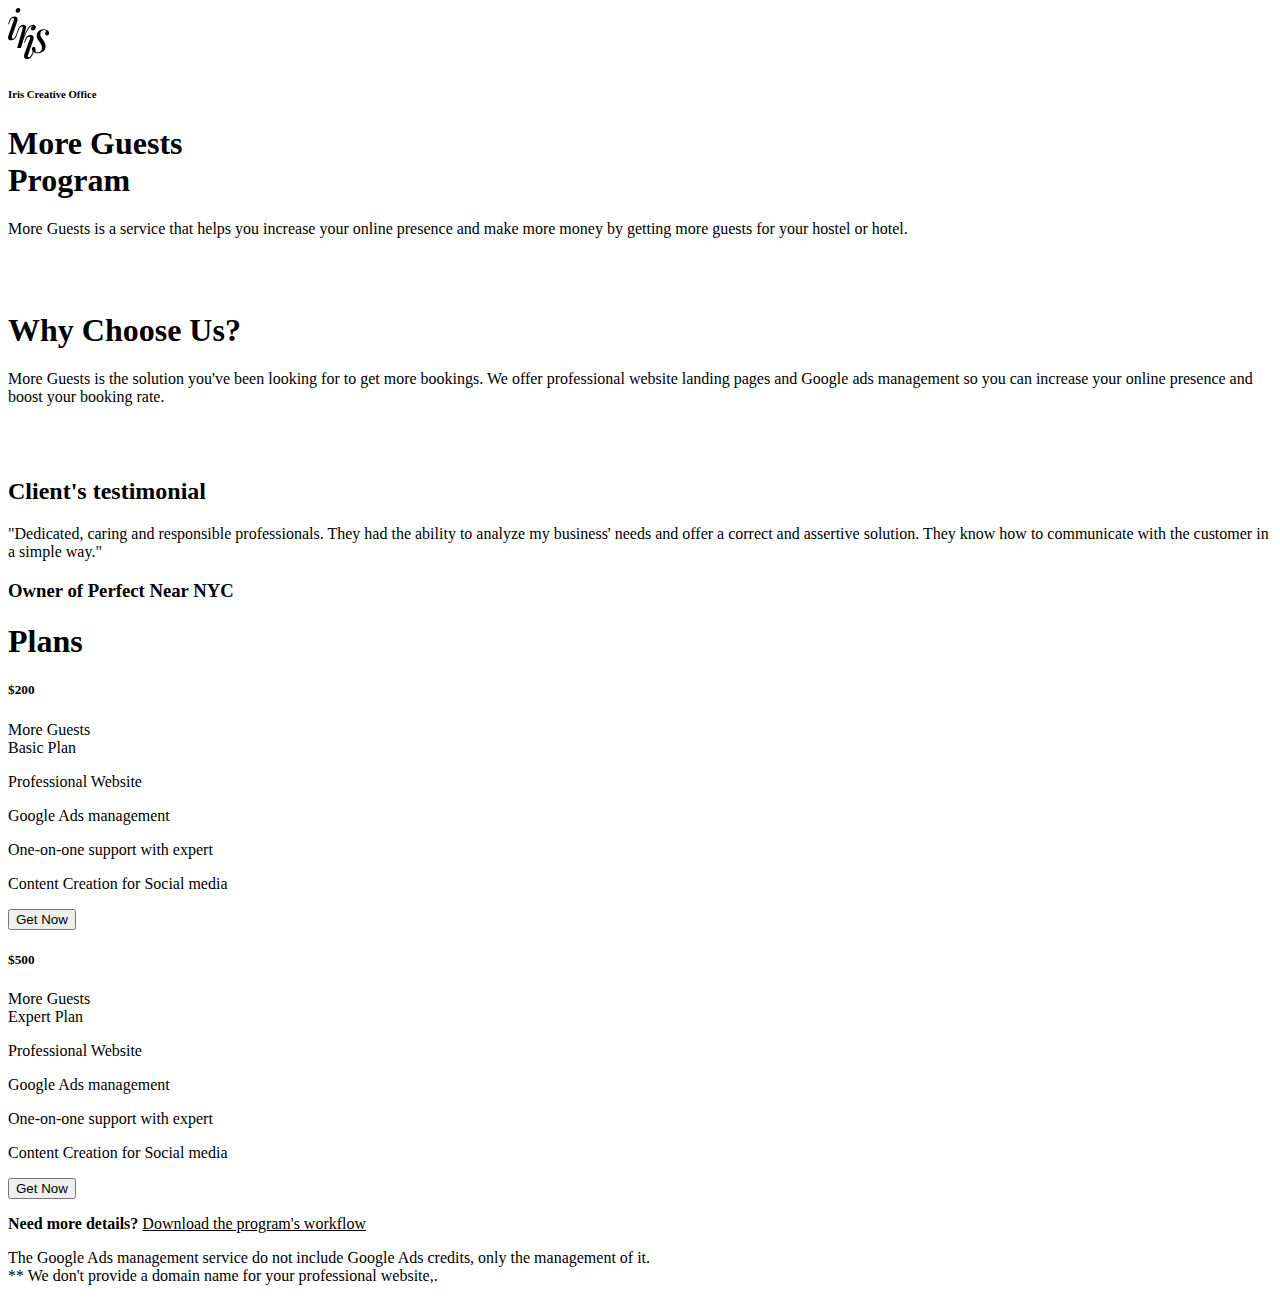
==== moreguestsprogram.html @ 50bc85f2 "guests icon" ====
<!DOCTYPE html>
<html lang="en">
<head>
    <meta charset="UTF-8">
    <meta http-equiv="X-UA-Compatible" content="IE=edge">
    <meta name="viewport" content="width=device-width, initial-scale=1.0">
    <link rel="stylesheet" href="./style/guest.css">
    <link href="https://fonts.googleapis.com/css2?family=Raleway&display=swap" rel="stylesheet">
    <link rel="shortcut icon" href="icofolder/iris.ico" type="image/x-icon">
    <title>More Guests Program</title>
</head>
<body>
    <a href="https://www.iriscreativeoffice.com/"><i class="fa-solid fa-arrow-left fa-3x"></i></a>
    <section>
        
        <div id="logo">
            <svg width="41" height="51" viewBox="0 0 82 102" fill="none" xmlns="http://www.w3.org/2000/svg">
                <path d="M48.9099 35.8061C49.0886 35.796 49.2676 35.8219 49.436 35.8823C49.6043 35.9427 49.7586 36.0363 49.8893 36.1575C48.7283 36.6228 47.7126 37.3846 46.9456 38.3655C46.2194 39.3653 45.8471 40.5749 45.8868 41.8061C45.8628 42.2437 45.9383 42.6812 46.1079 43.086C46.2774 43.4909 46.5366 43.8529 46.8662 44.1452C47.5943 44.7296 48.5139 45.0283 49.4499 44.9844C50.2668 44.9864 51.0755 44.8232 51.8266 44.5049C52.5776 44.1865 53.2552 43.7197 53.8178 43.133C54.4238 42.5485 54.9023 41.8472 55.2237 41.0723C55.5452 40.2974 55.7028 39.4654 55.6867 38.6277C55.7097 37.9604 55.5953 37.2953 55.3504 36.6732C55.1056 36.051 54.7354 35.4847 54.2625 35.0089C53.7542 34.5291 53.1528 34.1567 52.4948 33.9142C51.8368 33.6717 51.1359 33.5641 50.4347 33.598C46.9298 33.598 43.7655 35.3777 40.9418 38.9372C38.1181 42.4966 35.1003 48.5421 31.8883 57.0735L34.742 45.9547C35.575 42.7763 35.9915 40.3638 35.9915 38.7169C35.9915 35.3078 34.2973 33.6015 30.9088 33.598C25.8615 33.598 22.2683 36.6277 20.1294 42.6872L17.8899 49.1172L16.6457 52.3847C15.3962 55.6784 14.2367 58.0019 13.1672 59.355C12.1083 60.7082 10.9436 61.3847 9.69409 61.3847C8.28224 61.3847 7.57632 60.6487 7.57632 59.1767C7.64932 58.0601 7.89022 56.9606 8.29106 55.9144L17.821 29.1662C18.6907 26.9921 19.1743 24.6854 19.2505 22.348C19.2505 18.6452 17.2898 16.7921 13.3684 16.7886C11.1075 16.8171 8.91133 17.541 7.08394 18.8603C5.09323 20.2134 3.50491 22.5665 2.31896 25.9197L0 32.3498H1.69422L2.9384 29.0823C4.12435 25.904 5.25383 23.6103 6.32683 22.2012C7.38572 20.7851 8.60873 20.1033 9.97999 20.1033C11.3512 20.1033 11.9389 20.8375 11.9389 22.3061C11.8666 23.4244 11.6257 24.5258 11.2242 25.5735L1.69422 52.3218C0.635331 55.2659 0.105889 57.5893 0.105889 59.2921C0.105889 62.8795 2.18483 64.6749 6.34272 64.6784C8.61105 64.6781 10.8167 63.9412 12.6219 62.5805C14.5491 61.1645 16.1074 58.8393 17.2969 55.605L19.6105 49.1802L20.77 45.9127C21.8995 42.6749 23.0131 40.3655 24.1108 38.9844C25.2085 37.6033 26.4121 36.904 27.7216 36.8865C28.964 36.8865 29.587 37.563 29.5905 38.9162C29.5613 40.088 29.3506 41.2483 28.9658 42.3568L18.2605 80.2239H26.0115L27.7904 73.2536C31.1188 62.0124 34.6679 52.9651 38.4375 46.112C42.2071 39.2589 45.6979 35.8235 48.9099 35.8061Z" fill="black"/>
                <path d="M54.9933 86.0193C55.1554 85.1167 55.2492 84.2033 55.2739 83.2868C55.324 81.8975 54.985 80.5215 54.2944 79.3113C53.9963 78.8082 53.5649 78.3956 53.0469 78.1183C52.5289 77.8409 51.9441 77.7093 51.356 77.7379C50.8443 77.6991 50.3312 77.7928 49.8671 78.0098C49.403 78.2268 49.0038 78.5596 48.7088 78.9756C48.1515 79.7814 47.8559 80.7366 47.8617 81.7134C47.816 83.2383 48.2188 84.7434 49.0212 86.0456C49.0953 86.1662 49.6671 87.0001 49.4183 87.7291L48.6506 89.7379C47.4011 93.0316 46.2416 95.355 45.1721 96.7081C44.1132 98.0665 42.9485 98.7379 41.699 98.7379C40.2871 98.7379 39.5812 98.0036 39.5812 96.5351C39.6535 95.4167 39.8945 94.3153 40.296 93.2676L49.8259 66.5193C50.6966 64.3455 51.1803 62.0386 51.2554 59.7011C51.2554 55.9948 49.2947 54.1417 45.3733 54.1417C43.1068 54.1613 40.9028 54.8799 39.0677 56.1976C37.077 57.5508 35.4886 59.9039 34.3027 63.2571L31.989 69.6976H33.6832L34.9274 66.4354C36.1134 63.2571 37.2428 60.9616 38.3158 59.549C39.3747 58.1382 40.5977 57.4511 41.9637 57.4511C43.3297 57.4511 43.9279 58.1906 43.9279 59.6592C43.8551 60.7775 43.6142 61.8788 43.2132 62.9267L33.6832 89.6749C32.6243 92.6155 32.0949 94.9407 32.0949 96.6505C32.0949 100.238 34.1738 102.032 38.3317 102.032C40.6001 102.031 42.8057 101.294 44.6109 99.9337C46.5381 98.5351 48.0964 96.2116 49.2859 92.9634L51.0278 88.1172C51.1336 88.1907 51.2395 88.2641 51.356 88.3323C53.6714 89.7763 56.5216 90.4983 59.9065 90.4983C62.5517 90.5165 65.1632 89.9106 67.5252 88.7309C69.808 87.6105 71.7459 85.9044 73.1373 83.7903C74.5415 81.6674 75.2785 79.1796 75.255 76.6417C75.2538 74.5724 74.8137 72.5265 73.9632 70.6365C72.8318 68.2127 71.5075 65.8819 70.003 63.6662L68.4146 61.3742C67.3338 59.8312 66.3506 58.2232 65.4709 56.5595C64.9062 55.3293 64.6327 53.9874 64.6715 52.6365C64.6715 50.0455 65.3986 48.0001 66.8528 46.5001C67.5709 45.7603 68.4375 45.1778 69.3969 44.7903C70.3562 44.4027 71.3869 44.2187 72.4225 44.2501C73.977 44.1755 75.5209 44.5393 76.8751 45.299C75.2127 47.362 74.3814 49.3323 74.3814 51.2099C74.3667 51.6968 74.4499 52.1817 74.6263 52.6364C74.8026 53.0912 75.0685 53.5066 75.4086 53.8585C75.7324 54.2009 76.1259 54.4715 76.5631 54.6523C77.0002 54.8331 77.471 54.9201 77.9446 54.9074C78.5446 54.9434 79.1438 54.8241 79.6832 54.5611C80.2225 54.2981 80.6835 53.9005 81.0207 53.4074C81.6706 52.5047 82.0271 51.427 82.0425 50.3183C82.0425 47.4966 81.003 45.5106 78.9241 44.3602C76.8451 43.2099 74.2614 42.6365 71.173 42.64C68.7852 42.6156 66.4259 43.1549 64.2903 44.2134C62.2376 45.2236 60.4982 46.7637 59.2553 48.6714C58.004 50.6058 57.3541 52.8619 57.3864 55.1592C57.3344 57.284 57.8088 59.3891 58.7682 61.2903C60.0728 63.6155 61.5468 65.8435 63.1784 67.9564C64.6112 69.8504 65.8076 71.909 66.7416 74.0875C67.4443 75.8436 67.8036 77.716 67.8005 79.605C67.8005 82.4896 66.9693 84.7256 65.3068 86.313C63.6444 87.9004 61.4754 88.6942 58.8 88.6942C58.1273 88.7027 57.4548 88.6624 56.7881 88.5735C56.7881 88.5735 55.0092 88.3742 55.0462 86.0351" fill="black"/>
                <path d="M19.0811 9.49827C19.8135 9.49133 20.5367 9.3366 21.2067 9.04353C21.8766 8.75046 22.4793 8.32521 22.9778 7.79373C23.5194 7.28832 23.9513 6.67884 24.2472 6.00253C24.543 5.32621 24.6966 4.59725 24.6985 3.86016C24.7236 2.84343 24.3431 1.85789 23.6396 1.11715C23.2879 0.74274 22.8592 0.447408 22.3824 0.251077C21.9057 0.0547451 21.392 -0.038019 20.8759 -0.0209586C20.1457 -0.0143247 19.4251 0.14463 18.761 0.44555C18.0969 0.74647 17.5042 1.18261 17.0216 1.72555C16.4892 2.24396 16.0659 2.86175 15.776 3.54322C15.4861 4.22469 15.3354 4.95632 15.3327 5.69583C15.3179 6.1941 15.404 6.69026 15.5858 7.15505C15.7677 7.61985 16.0417 8.04387 16.3916 8.40212C16.7377 8.76087 17.1558 9.04376 17.6191 9.23256C18.0823 9.42137 18.5804 9.51188 19.0811 9.49827Z" fill="black"/>
            </svg>
            <h6>Iris Creative Office</h6>
        </div>
        <div class="painel">
            <div class="template">
                <h1>More Guests<br> Program</h1>
                <p>More Guests is a service that helps you increase your online presence and make more money by getting more guests for your hostel or hotel.</p>
            </div>
            <div>
                <img src="./img/img-guest/1.png" alt="">
            </div>
        </div>
    </section>
    <section>
        <div class="painel">
            <div class="photos">
                <img src="./img/img-guest/2.png" alt="">
            </div>
            <div>
                <h1>Why Choose Us?</h1>
                <p>More Guests is the solution you've been looking for to get more bookings. We offer professional website landing pages and Google ads management so you can increase your online presence and boost your booking rate.</p>
            </div>
        </div>
    </section>
    <section>
        <div class="painel">
            <div class="photos">
                <img src="./img/img-guest/2.png" alt="">
            </div>
            <div class="boll-wrap">
                <img class="imagem" src="./img/img-guest/3.png" alt="">
                <div class="template">
                    <h2>Client's testimonial</h2>
                    <div>
                        <i class="fa-solid fa-star fa-spin fa-2x" style="--fa-animation-duration: 15s;"></i>
                        <i class="fa-solid fa-star fa-spin fa-2x" style="--fa-animation-duration: 15s;"></i>
                        <i class="fa-solid fa-star fa-spin fa-2x" style="--fa-animation-duration: 15s;"></i>
                        <i class="fa-solid fa-star fa-spin fa-2x" style="--fa-animation-duration: 15s;"></i>
                        <i class="fa-solid fa-star fa-spin fa-2x" style="--fa-animation-duration: 15s;"></i>
                    </div>
                    <p>"Dedicated, caring and responsible professionals. They had the ability to analyze my business' needs and offer a correct and assertive solution. They know how to communicate with the customer in a simple way."  </p>
                    <h3>Owner of Perfect Near NYC</h3>
                </div>
            </div>
        </div>
    </section>
    <section>
        <div class="last-painel">
            <h1>Plans</h1>
            <div class="cards">
                <div class="card">
                    <div class="light-brow">
                        <h5>$200</h5>
                        <p>More Guests<br>Basic Plan</p>
                    </div>
                    <div class="light-color">
                        <p><i class="fa-solid fa-circle-check"></i>Professional Website</p>
                        <p><i class="fa-solid fa-circle-check"></i>Google Ads management</p>
                        <p><i class="fa-solid fa-circle-check"></i>One-on-one support with expert</p>
                        <p><i class="fa-solid fa-circle-xmark"></i>Content Creation for Social media</p>
                        <a href="https://docs.google.com/forms/d/e/1FAIpQLScep6I8NzWwrQWLLQFQR85Qe3ZGb-Z565D5AteA0QyiD2SR3w/viewform" target="_blank"><button role="button">Get Now</button></a>
                    </div>
                </div>
                <div class="card">
                    <div class="brow">
                        <h5>$500</h5>
                        <p>More Guests <br>Expert Plan</p>
                    </div>
                    <div class="light-color">
                        <p><i class="fa-solid fa-circle-check"></i>Professional Website</p>
                        <p><i class="fa-solid fa-circle-check"></i>Google Ads management</p>
                        <p><i class="fa-solid fa-circle-check"></i>One-on-one support with expert</p>
                        <p><i class="fa-solid fa-circle-check"></i>Content Creation for Social media</p>
                        <a href="https://docs.google.com/forms/d/e/1FAIpQLScep6I8NzWwrQWLLQFQR85Qe3ZGb-Z565D5AteA0QyiD2SR3w/viewform" target="_blank"><button role="button">Get Now</button></a>
                    </div>
                </div>
            </div>
        </div>
        <footer>
            <p><span style="font-weight: bold;">Need more details? </span><span style="font-weight: lighter; text-decoration: underline;">Download the program's workflow</span></p>
            <p>The Google Ads management service do not include Google Ads credits, only the management of it. <br>** We don't provide a domain name for your professional website,.</p>
        </footer>
    </section>
    <script src="https://kit.fontawesome.com/6da744ed94.js" crossorigin="anonymous"></script>
</body>
</html>
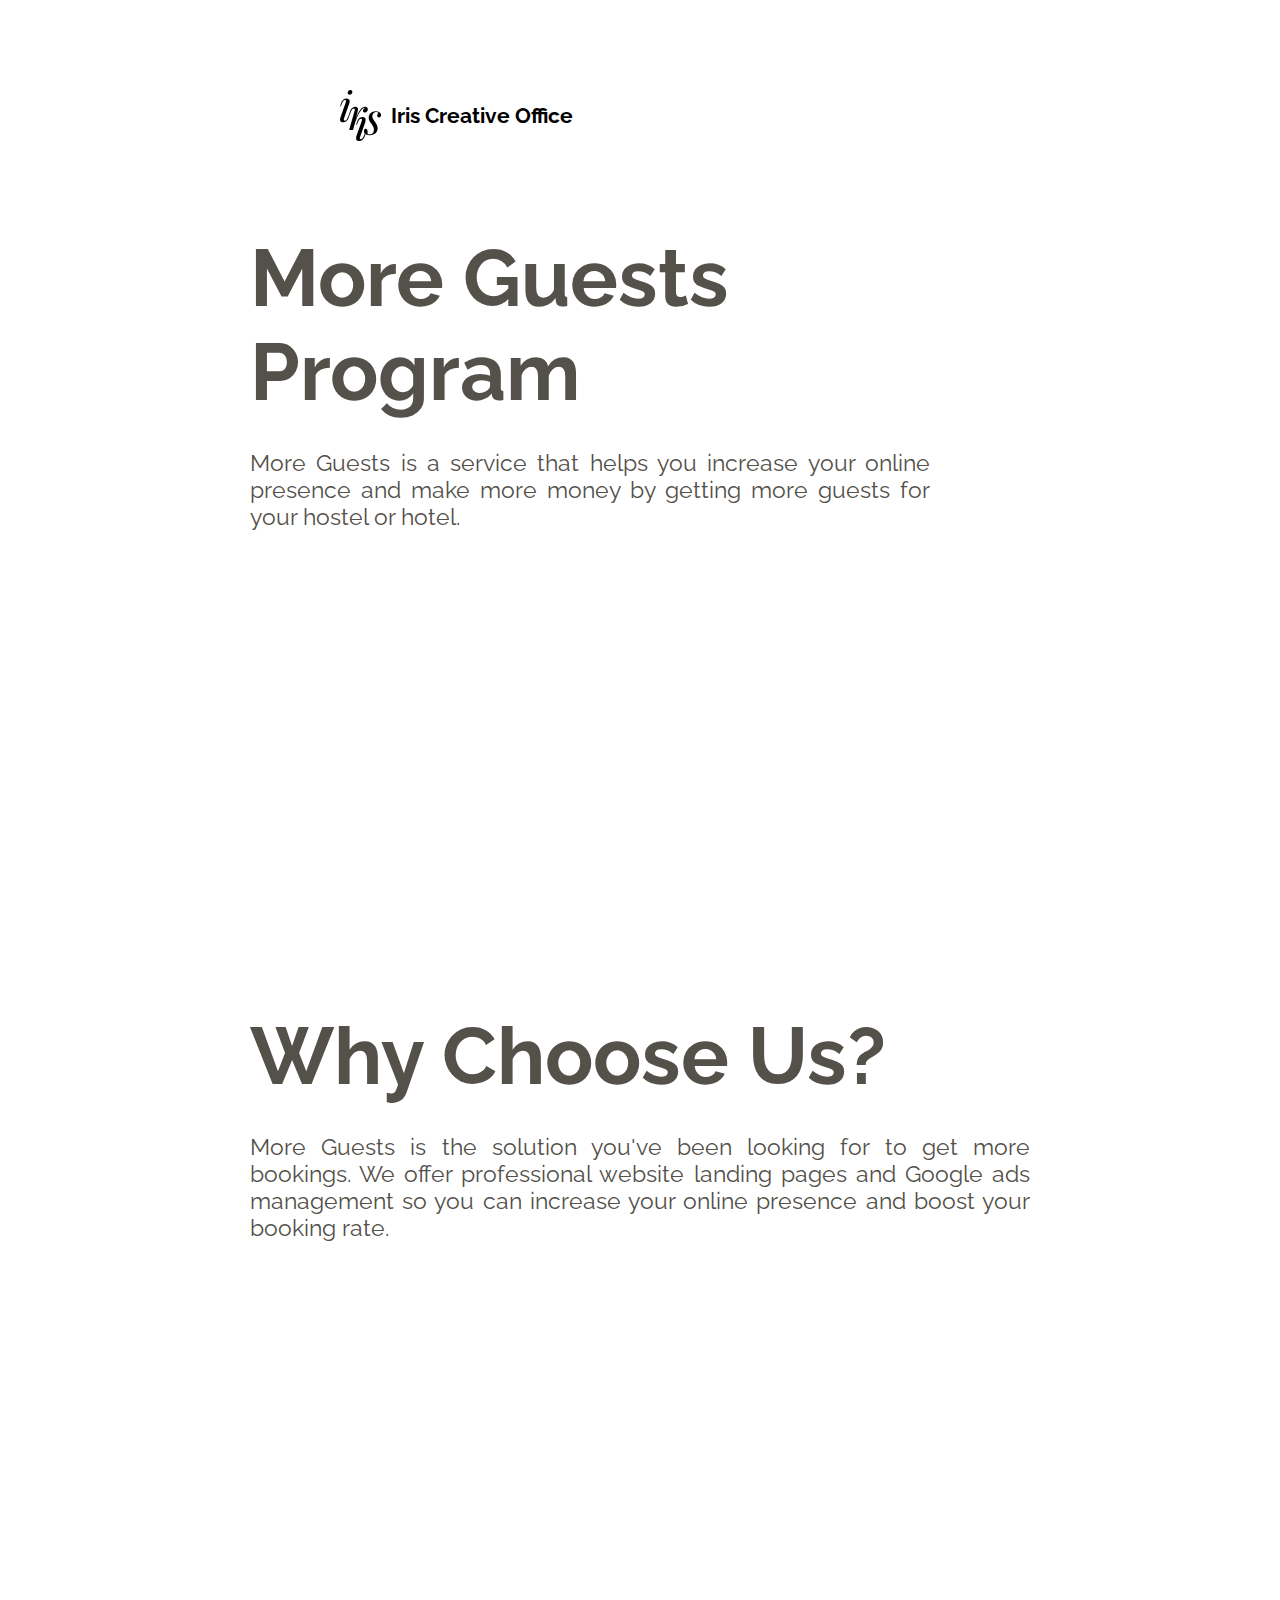
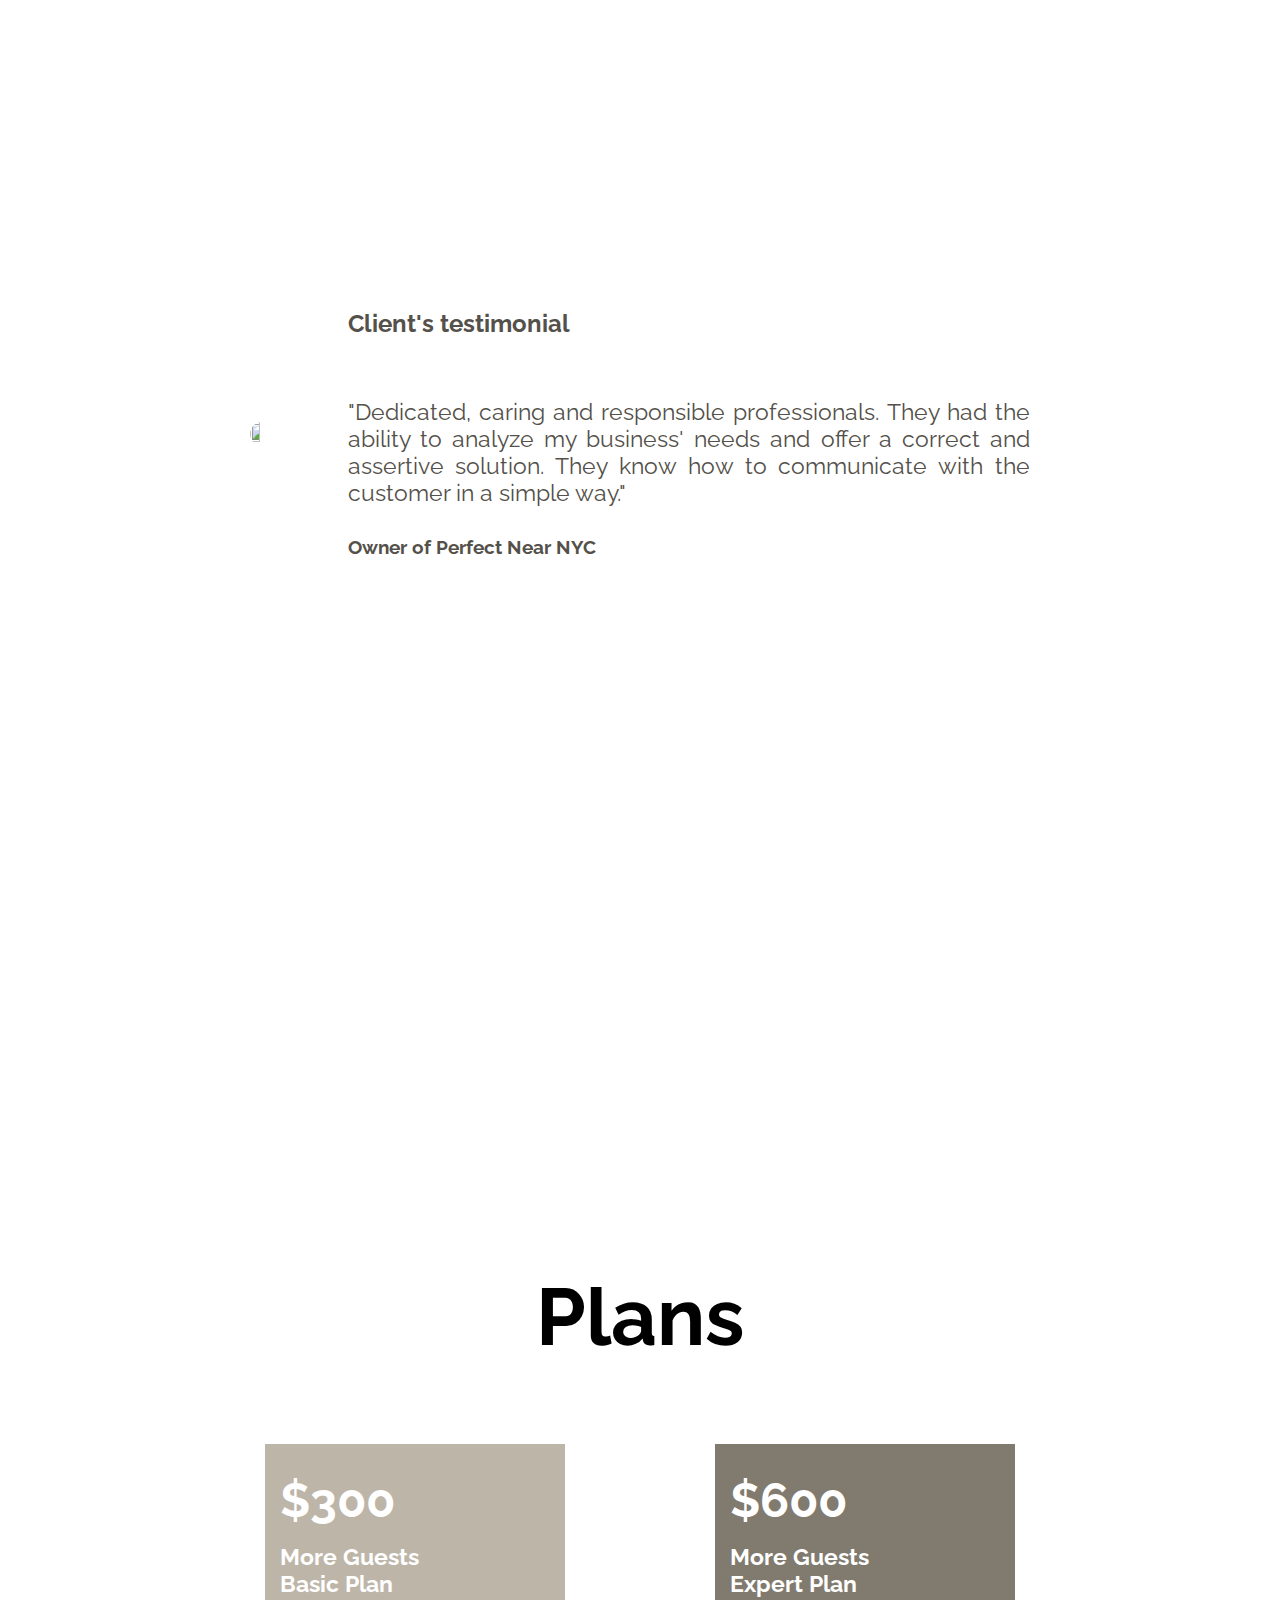
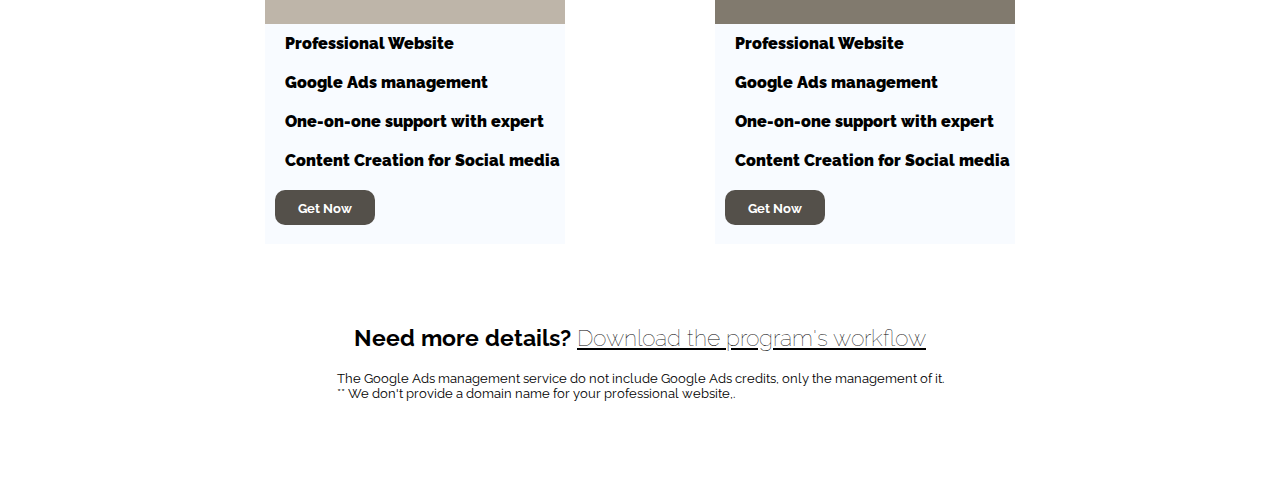
==== commit 717a772e: "new commit" ====
--- a/moreguestsprogram.html
+++ b/moreguestsprogram.html
@@ -10,9 +10,7 @@
     <title>More Guests Program</title>
 </head>
 <body>
-    <a href="https://www.iriscreativeoffice.com/"><i class="fa-solid fa-arrow-left fa-3x"></i></a>
-    <section>
-        
+    <section>  
         <div id="logo">
             <svg width="41" height="51" viewBox="0 0 82 102" fill="none" xmlns="http://www.w3.org/2000/svg">
                 <path d="M48.9099 35.8061C49.0886 35.796 49.2676 35.8219 49.436 35.8823C49.6043 35.9427 49.7586 36.0363 49.8893 36.1575C48.7283 36.6228 47.7126 37.3846 46.9456 38.3655C46.2194 39.3653 45.8471 40.5749 45.8868 41.8061C45.8628 42.2437 45.9383 42.6812 46.1079 43.086C46.2774 43.4909 46.5366 43.8529 46.8662 44.1452C47.5943 44.7296 48.5139 45.0283 49.4499 44.9844C50.2668 44.9864 51.0755 44.8232 51.8266 44.5049C52.5776 44.1865 53.2552 43.7197 53.8178 43.133C54.4238 42.5485 54.9023 41.8472 55.2237 41.0723C55.5452 40.2974 55.7028 39.4654 55.6867 38.6277C55.7097 37.9604 55.5953 37.2953 55.3504 36.6732C55.1056 36.051 54.7354 35.4847 54.2625 35.0089C53.7542 34.5291 53.1528 34.1567 52.4948 33.9142C51.8368 33.6717 51.1359 33.5641 50.4347 33.598C46.9298 33.598 43.7655 35.3777 40.9418 38.9372C38.1181 42.4966 35.1003 48.5421 31.8883 57.0735L34.742 45.9547C35.575 42.7763 35.9915 40.3638 35.9915 38.7169C35.9915 35.3078 34.2973 33.6015 30.9088 33.598C25.8615 33.598 22.2683 36.6277 20.1294 42.6872L17.8899 49.1172L16.6457 52.3847C15.3962 55.6784 14.2367 58.0019 13.1672 59.355C12.1083 60.7082 10.9436 61.3847 9.69409 61.3847C8.28224 61.3847 7.57632 60.6487 7.57632 59.1767C7.64932 58.0601 7.89022 56.9606 8.29106 55.9144L17.821 29.1662C18.6907 26.9921 19.1743 24.6854 19.2505 22.348C19.2505 18.6452 17.2898 16.7921 13.3684 16.7886C11.1075 16.8171 8.91133 17.541 7.08394 18.8603C5.09323 20.2134 3.50491 22.5665 2.31896 25.9197L0 32.3498H1.69422L2.9384 29.0823C4.12435 25.904 5.25383 23.6103 6.32683 22.2012C7.38572 20.7851 8.60873 20.1033 9.97999 20.1033C11.3512 20.1033 11.9389 20.8375 11.9389 22.3061C11.8666 23.4244 11.6257 24.5258 11.2242 25.5735L1.69422 52.3218C0.635331 55.2659 0.105889 57.5893 0.105889 59.2921C0.105889 62.8795 2.18483 64.6749 6.34272 64.6784C8.61105 64.6781 10.8167 63.9412 12.6219 62.5805C14.5491 61.1645 16.1074 58.8393 17.2969 55.605L19.6105 49.1802L20.77 45.9127C21.8995 42.6749 23.0131 40.3655 24.1108 38.9844C25.2085 37.6033 26.4121 36.904 27.7216 36.8865C28.964 36.8865 29.587 37.563 29.5905 38.9162C29.5613 40.088 29.3506 41.2483 28.9658 42.3568L18.2605 80.2239H26.0115L27.7904 73.2536C31.1188 62.0124 34.6679 52.9651 38.4375 46.112C42.2071 39.2589 45.6979 35.8235 48.9099 35.8061Z" fill="black"/>
@@ -32,18 +30,18 @@
         </div>
     </section>
     <section>
-        <div class="painel">
+        <div class="painel-2">
             <div class="photos">
                 <img src="./img/img-guest/2.png" alt="">
             </div>
-            <div>
+            <div class="template">
                 <h1>Why Choose Us?</h1>
                 <p>More Guests is the solution you've been looking for to get more bookings. We offer professional website landing pages and Google ads management so you can increase your online presence and boost your booking rate.</p>
             </div>
         </div>
     </section>
     <section>
-        <div class="painel">
+        <div class="painel-3">
             <div class="photos">
                 <img src="./img/img-guest/2.png" alt="">
             </div>
@@ -57,6 +55,7 @@
                         <i class="fa-solid fa-star fa-spin fa-2x" style="--fa-animation-duration: 15s;"></i>
                         <i class="fa-solid fa-star fa-spin fa-2x" style="--fa-animation-duration: 15s;"></i>
                         <i class="fa-solid fa-star fa-spin fa-2x" style="--fa-animation-duration: 15s;"></i>
+                        <img class="imagem" src="./img/img-guest/3.png" alt="">
                     </div>
                     <p>"Dedicated, caring and responsible professionals. They had the ability to analyze my business' needs and offer a correct and assertive solution. They know how to communicate with the customer in a simple way."  </p>
                     <h3>Owner of Perfect Near NYC</h3>
@@ -70,7 +69,7 @@
             <div class="cards">
                 <div class="card">
                     <div class="light-brow">
-                        <h5>$200</h5>
+                        <h5>$300</h5>
                         <p>More Guests<br>Basic Plan</p>
                     </div>
                     <div class="light-color">
@@ -83,7 +82,7 @@
                 </div>
                 <div class="card">
                     <div class="brow">
-                        <h5>$500</h5>
+                        <h5>$600</h5>
                         <p>More Guests <br>Expert Plan</p>
                     </div>
                     <div class="light-color">
--- a/style/guest.css
+++ b/style/guest.css
@@ -0,0 +1,212 @@
+* {
+    margin: 0;
+    padding: 0;
+    font-family: 'Raleway', sans-serif;
+}
+
+body {
+    padding: 0 250px;
+}
+
+p{
+    font-size: 23px;
+    text-align: justify;
+    
+}
+
+section {
+    height: 100vh;
+}
+
+#logo {
+    display: flex;
+    align-items: center;
+    font-size: 2rem;
+    margin: 10vh 10vh;
+}
+
+#logo h6 {
+    margin-left: 10px;
+}
+
+h1 {
+    font-size: 5em;
+    font-weight: bolder;
+}
+
+.painel {
+    display: flex;
+    flex-direction: row;
+    align-items: center;
+    gap: 100px;
+}
+
+.template {
+    display: flex;
+    flex-direction: column;
+    color: #54504a;
+    gap: 30px;
+}
+
+img {
+    width: 120%;
+}
+
+.photos img {
+    width: 25rem;
+}
+
+.test {
+    background-color: #54504a;
+    height: 175px;
+    width: 100px;
+}
+
+.duo {
+    display: flex;
+    flex-direction: column;
+    gap: 10px;
+}
+
+.photo3 {
+    border-bottom: 30px;
+}
+
+.imagem {
+    width: 20%;
+    height: 20%;
+    border-radius: 100px;
+}
+
+.boll-wrap {
+    gap: 50px;
+    display: flex;
+    align-items: center;
+}
+
+.card {
+    background-color: #f8fbff;
+    width: 300px;
+    height: 400px;
+}
+
+.last-painel {
+    padding: 5rem;
+    display: flex;
+    justify-content: center;
+    flex-direction: column;
+    align-items: center;
+    gap: 80px;
+}
+
+.cards {
+    display: flex;
+    gap: 150px;
+}
+
+.light-brow {
+    width: 100%;
+    height: 45%;
+    background-color: #beb5a9;
+}
+
+.brow {
+    width: 100%;
+    height: 45%;
+    background-color: #817a6e;
+}
+
+.light-brow, .brow {
+    display: flex;
+    flex-direction: column;
+    justify-content: center;
+    gap: 15px;
+    color: #ffff;
+}
+
+.light-brow p, .brow p {
+    font-size: 1,5em;
+    font-weight: bold;
+    margin-left: 15px;
+}
+
+h5 {
+    margin-left: 15px;
+    font-size: 3rem;
+}
+
+.light-color {
+    display: flex;
+    flex-direction: column;
+    gap: 20px;
+    padding-left: 10px;
+    padding-top: 10px;
+}
+
+.light-color p {
+    font-size: 1em;
+    font-weight: 900;
+}
+
+.light-color i {
+    margin-right: 10px;
+    color: #99b83c;
+}
+
+.light-color .fa-circle-xmark {
+    color: #ff3b3b;
+}
+
+.light-color button {
+    background-color: #54504a;
+    height: 35px;
+    width: 100px;
+    border: none;
+    border-radius: 10px;
+    color: #ffff;
+    font-weight: bold;
+}
+
+button:hover {
+    cursor: pointer;
+}
+
+.template i {
+    color: #f2cc5d;
+}
+
+footer {
+    display: flex;
+    flex-direction: column;
+    align-items: center;
+    gap: 20px;
+}
+
+footer p:last-child {
+    font-size: 12.5px;
+}
+
+.imagem:nth-child(6){display: none;}
+
+/* RESPONSIVENESS */
+
+@media (max-width:500px) {
+    body {padding: 0 50px;}
+    h1 {font-size: 3rem;}
+
+    .painel {flex-direction: column-reverse;}
+    .painel, img:nth-child(1) {width: 100%;}
+
+    .imagem:nth-child(1) {display: none;}
+    .imagem:nth-child(6){width: 60px; padding-left: 20px; display: flex;}
+
+    .template div {display: flex; align-items: center;}
+    .photos img {margin: 20px 0;}
+    
+    h1 {font-size: 2rem;}
+    p {font-size: 18px; margin-bottom: 20px;}
+
+    .cards {flex-direction: column; gap: 100px;}
+
+    footer {padding-bottom: 30px;}
+}